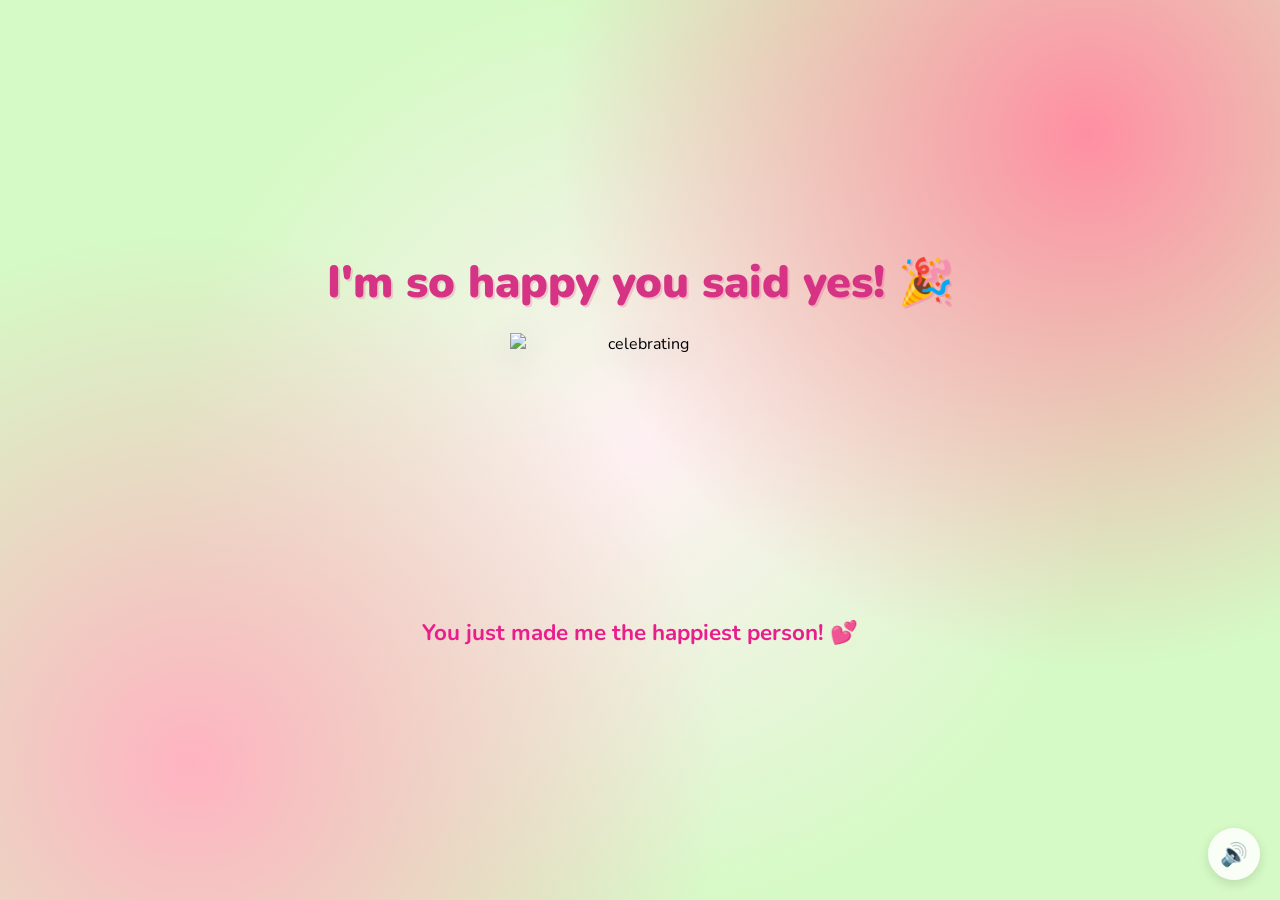
==== yes.html @ abbcc10a "Update yes.html" ====
<!DOCTYPE html>
<html lang="en">
<head>
    <meta charset="UTF-8">
    <meta name="viewport" content="width=device-width, initial-scale=1.0">
    <title>Yay! 🎉</title>
    <link rel="preconnect" href="https://fonts.googleapis.com">
    <link href="https://fonts.googleapis.com/css2?family=Nunito:wght@400;700;800;900&display=swap" rel="stylesheet">
    <link rel="stylesheet" href="style.css">
    <script src="https://cdn.jsdelivr.net/npm/canvas-confetti@1.9.2/dist/confetti.browser.min.js"></script>
</head>
<body>
    <div class="hearts-bg"></div>

    <div class="container yes-container">
        <h1 class="yes-title">I'm so happy you said yes! 🎉</h1>

        <div class="gif-container">
            <img id="cat-gif" src="https://media.tenor.com/eNHbizSfVb0AAAAj/lovemode-cute.gif" alt="celebrating">
        </div>

        <p class="yes-message">You just made me the happiest person! 💕</p>
    </div>

    <audio id="bg-music" loop>
        <source src="music/beabadoobee - Glue Song (Lyrics).mp3" type="audio/mpeg">
    </audio>

    <button id="music-toggle" onclick="toggleMusic()" title="Toggle music">🔊</button>

    <script src="yes-script.js"></script>
</body>
</html>
---- style.css ----
* {
    margin: 0;
    padding: 0;
    box-sizing: border-box;
}

body {
    background-color: #D5FAC5;
    font-family: 'Nunito', sans-serif;
    min-height: 100vh;
    display: flex;
    justify-content: center;
    align-items: center;
    overflow: hidden;
    background-image:
        radial-gradient(circle at 15% 85%, #ffb3c1 0%, transparent 40%),
        radial-gradient(circle at 85% 15%, #ff8fa3 0%, transparent 40%),
        radial-gradient(circle at 50% 50%, #fff0f3 0%, transparent 60%);
}

/* Floating hearts background */
.hearts-bg {
    position: fixed;
    top: 0; left: 0; right: 0; bottom: 0;
    pointer-events: none;
    z-index: 0;
    overflow: hidden;
}

.hearts-bg::before,
.hearts-bg::after {
    content: '💕 💗 💖 💝 💓';
    position: absolute;
    font-size: 1.5rem;
    opacity: 0.15;
    animation: floatHearts 12s linear infinite;
    white-space: nowrap;
    top: 100%;
    left: 10%;
}

.hearts-bg::after {
    animation-delay: 6s;
    left: 60%;
    content: '💗 💕 💓 💖 💝';
}

@keyframes floatHearts {
    from { transform: translateY(0); opacity: 0.15; }
    to { transform: translateY(-110vh); opacity: 0; }
}

.container {
    position: relative;
    z-index: 1;
    text-align: center;
    padding: 40px 20px;
}

h1 {
    font-size: 2.4rem;
    color: #d63384;
    font-weight: 900;
    margin-bottom: 20px;
    text-shadow: 2px 2px 0px rgba(214, 51, 132, 0.2);
    animation: wiggle 2s ease-in-out infinite;
}

@keyframes wiggle {
    0%, 100% { transform: rotate(-1deg); }
    50% { transform: rotate(1deg); }
}

.gif-container {
    margin: 20px auto;
    display: flex;
    justify-content: center;
}

#cat-gif {
    width: 200px;
    height: 200px;
    object-fit: contain;
    filter: drop-shadow(0 8px 16px rgba(0,0,0,0.15));
    transition: opacity 0.3s ease;
}

.buttons {
    display: flex;
    gap: 20px;
    justify-content: center;
    align-items: center;
    margin-top: 30px;
    flex-wrap: wrap;
}

#yes-btn {
    background: linear-gradient(135deg, #4CAF50, #45a049);
    color: white;
    border: none;
    border-radius: 16px;
    font-size: 1.6rem;
    font-weight: 900;
    font-family: 'Nunito', sans-serif;
    padding: 18px 45px;
    cursor: pointer;
    transition: transform 0.15s, box-shadow 0.15s;
    box-shadow: 0 6px 20px rgba(76, 175, 80, 0.45);
    letter-spacing: 1px;
}

#yes-btn:hover {
    transform: scale(1.06) translateY(-2px);
    box-shadow: 0 10px 28px rgba(76, 175, 80, 0.55);
}

#yes-btn:active {
    transform: scale(0.98);
}

#no-btn {
    background: linear-gradient(135deg, #e74c3c, #c0392b);
    color: white;
    border: none;
    border-radius: 12px;
    font-size: 1rem;
    font-weight: 700;
    font-family: 'Nunito', sans-serif;
    padding: 12px 28px;
    cursor: pointer;
    transition: background 0.2s, left 0.25s ease, top 0.25s ease;
    box-shadow: 0 4px 14px rgba(231, 76, 60, 0.4);
}

#no-btn:hover {
    background: linear-gradient(135deg, #c0392b, #a93226);
}


#tease-toast {
    margin-top: 14px;
    font-size: 1rem;
    color: #d63384;
    font-weight: 700;
    font-style: italic;
    opacity: 0;
    transform: translateY(6px);
    transition: opacity 0.3s ease, transform 0.3s ease;
    min-height: 1.5rem;
}

#tease-toast.show {
    opacity: 1;
    transform: translateY(0);
}

/* Music toggle button */
#music-toggle {
    position: fixed;
    bottom: 20px;
    right: 20px;
    background: rgba(255, 255, 255, 0.85);
    border: none;
    border-radius: 50%;
    width: 52px;
    height: 52px;
    font-size: 1.4rem;
    cursor: pointer;
    backdrop-filter: blur(10px);
    box-shadow: 0 4px 12px rgba(0, 0, 0, 0.12);
    transition: transform 0.2s;
    z-index: 100;
}

#music-toggle:hover {
    transform: scale(1.1);
}

/* Yes page specific */
.yes-container h1.yes-title {
    font-size: 2.8rem;
    animation: bounceTitle 0.6s ease infinite alternate;
}

@keyframes bounceTitle {
    from { transform: translateY(0) rotate(-1deg); }
    to { transform: translateY(-12px) rotate(1deg); }
}

.yes-message {
    font-size: 1.4rem;
    color: #e91e8c;
    font-weight: 700;
    margin-top: 24px;
    animation: fadeIn 1s ease 0.5s both;
}

@keyframes fadeIn {
    from { opacity: 0; transform: translateY(10px); }
    to { opacity: 1; transform: translateY(0); }
}

.yes-container #cat-gif {
    width: 260px;
    height: 260px;
}
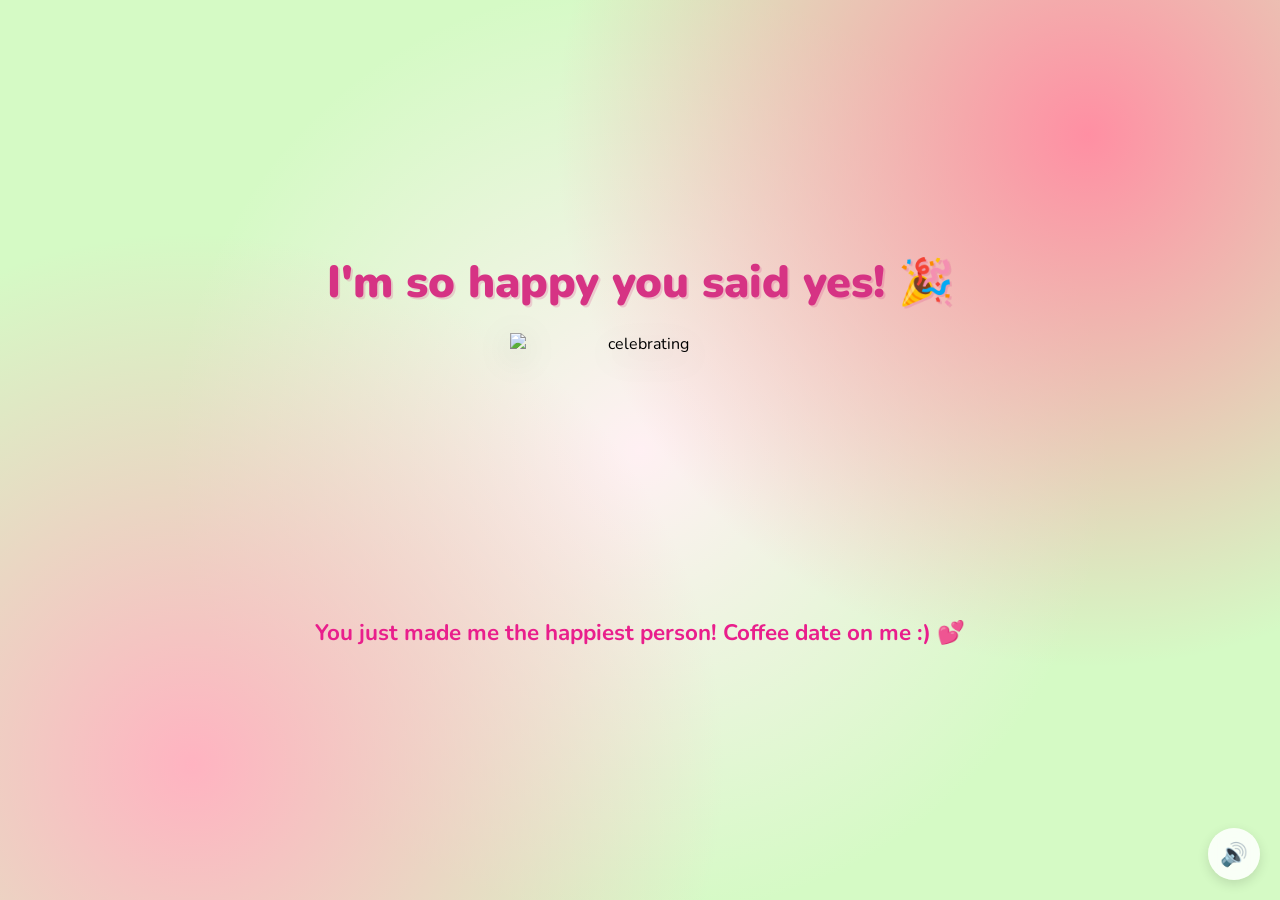
==== commit f3012a7d: "Update yes.html" ====
--- a/yes.html
+++ b/yes.html
@@ -16,10 +16,10 @@
         <h1 class="yes-title">I'm so happy you said yes! 🎉</h1>
 
         <div class="gif-container">
-            <img id="cat-gif" src="https://media.tenor.com/eNHbizSfVb0AAAAj/lovemode-cute.gif" alt="celebrating">
+            <img id="cat-gif" src="https://media.tenor.com/6jaDm2Pv6dUAAAAi/dare-aggie-dare-aggie-bunny.gif" alt="celebrating">
         </div>
 
-        <p class="yes-message">You just made me the happiest person! 💕</p>
+        <p class="yes-message">You just made me the happiest person! Coffee date on me :) 💕</p>
     </div>
 
     <audio id="bg-music" loop>
